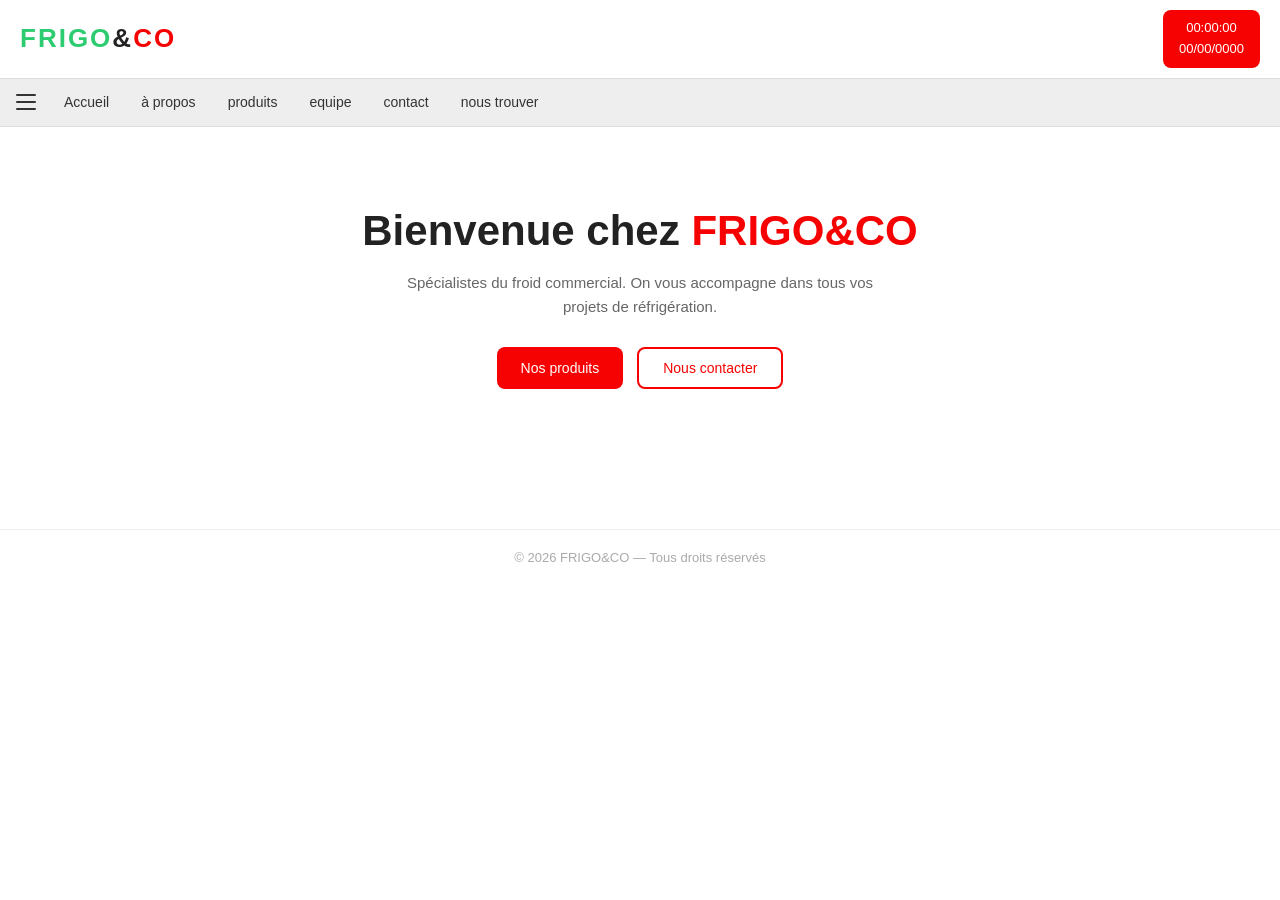
==== index/index.html @ 159d8865 "purer" ====
<!DOCTYPE html>
<html lang="fr">
<head>
  <meta charset="UTF-8" />
  <title>FRIGO&CO</title>
  <link rel="stylesheet" href="index.css">
  <link rel="stylesheet" href="../navbar.css">
  <script src="/index/index.js"></script>

</head>
<body>

  <!-- HEADER -->
  <header>

    <!-- Logo -->
    <div class="logo">
      <span class="frigo">FRIGO</span><span style="color:#222">&</span><span class="co">CO</span>
    </div>

    <!-- Horloge : les id "heure" et "date" sont mis à jour par le JavaScript -->
    <div class="horloge">
      <div id="heure">00:00:00</div>
      <div id="date">00/00/0000</div>
    </div>

  </header>

  <!-- NAVIGATION -->
  <nav>

    <!-- Icône hamburger (3 traits) -->
    <div class="hamburger">
      <span></span>
      <span></span>
      <span></span>
    </div>

    <!-- Liens -->
    <ul>
      <li><a href="#">Accueil</a></li>
      <li><a href="/nos produits/produit.html">à propos</a></li>
      <li><a href="#">produits</a></li>
      <li><a href="#">equipe</a></li>
      <li><a href="#">contact</a></li>
      <li><a href="#">nous trouver</a></li>
    </ul>

  </nav>

  <!-- CONTENU -->
  <main>
    <h1>Bienvenue chez <span style="color:#f60202">FRIGO&CO</span></h1>
    <p>Spécialistes du froid commercial. On vous accompagne dans tous vos projets de réfrigération.</p>
    <div class="boutons">
      <button href="nos_produits/produit.hlml" class="btn-rouge">Nos produits</button>
      <button href="/contact/contact.html" class="btn-blanc"">Nous contacter</button>
    </div>
  </main>

  <!-- FOOTER -->
  <footer>
    © 2026 FRIGO&CO — Tous droits réservés
  </footer>

</body>
</html>
---- index/index.css ----
/* On remet tout à zéro */
    * {
      margin: 0;
      padding: 0;
      box-sizing: border-box;
    }

    /* Fond blanc comme sur le screenshot */
    body {
      font-family: Arial, sans-serif;
      background-color: white;
    }

    /* ---- HEADER ---- */
    /* Barre du haut : blanche avec une légère ombre en bas */
    header {
      background-color: white;
      display: flex;
      justify-content: space-between;
      align-items: center;
      padding: 10px 20px;
      border-bottom: 1px solid #ddd;
    }

    /* Logo FRIGO&CO */
    .logo {
      font-size: 26px;
      font-weight: bold;
      letter-spacing: 2px;
    }

    /* "FRIGO" en vert comme sur le screenshot */
    .logo .frigo {
      color: #2ecc71;
    }

    /* "&CO" en violet comme sur le screenshot */
    .logo .co {
      color: #f60202;
    }

    /* Badge horloge : fond violet, texte blanc */
    .horloge {
      background-color: #f60202;
      color: white;
      padding: 8px 16px;
      border-radius: 8px;
      text-align: center;
      font-size: 13px;
      line-height: 1.6;
    }

    /* ---- NAVIGATION ---- */
    /* Barre de nav gris clair comme sur le screenshot */
    nav {
      background-color: #eeeeee;
      padding: 0 16px;
      display: flex;
      align-items: center;
      height: 48px;
      border-bottom: 1px solid #ddd;
    }

    /* On enlève les puces de la liste */
    nav ul {
      list-style: none;
      display: flex;
      gap: 4px;
    }

    main {
      padding: 80px 20px;
      text-align: center;
    }

    main h1 {
      font-size: 42px;
      margin-bottom: 16px;
      color: #222;
    }

    main p {
      font-size: 15px;
      color: #666;
      max-width: 480px;
      margin: 0 auto 28px auto;
      line-height: 1.6;
    }

    /* Les deux boutons côte à côte */
    .boutons {
      display: flex;
      justify-content: center;
      gap: 14px;
    }

    /* Bouton violet plein */
    .btn-rouge {
      background-color: #f60202;
      color: white;
      padding: 11px 24px;
      border: none;
      border-radius: 8px;
      font-size: 14px;
      cursor: pointer;
    }

    /* Bouton blanc avec bordure violette */
    .btn-blanc {
      background-color: white;
      color:#f60202;
      padding: 11px 24px;
      border: 2px solid #f60202;
      border-radius: 8px;
      font-size: 14px;
      cursor: pointer;
    }

    /* ---- FOOTER ---- */
    footer {
      text-align: center;
      padding: 20px;
      color: #aaa;
      font-size: 13px;
      border-top: 1px solid #eee;
      margin-top: 60px;
    }
---- navbar.css ----
/* Liens de navigation */
    nav ul li a {
      text-decoration: none;
      color: #333333;
      font-size: 14px;
      padding: 6px 14px;
    }

    /* Couleur au survol */
    nav ul li a:hover {
      color: #f60202;
    }

    /* Icône hamburger (les 3 traits) */
    .hamburger {
      display: flex;
      flex-direction: column;
      gap: 5px;
      margin-right: 14px;
      cursor: pointer;
    }

    .hamburger span {
      display: block;
      width: 20px;
      height: 2px;
      background-color: #333;
      border-radius: 2px;
    }

    /* ---- CONTENU PRINCIPAL ---- */
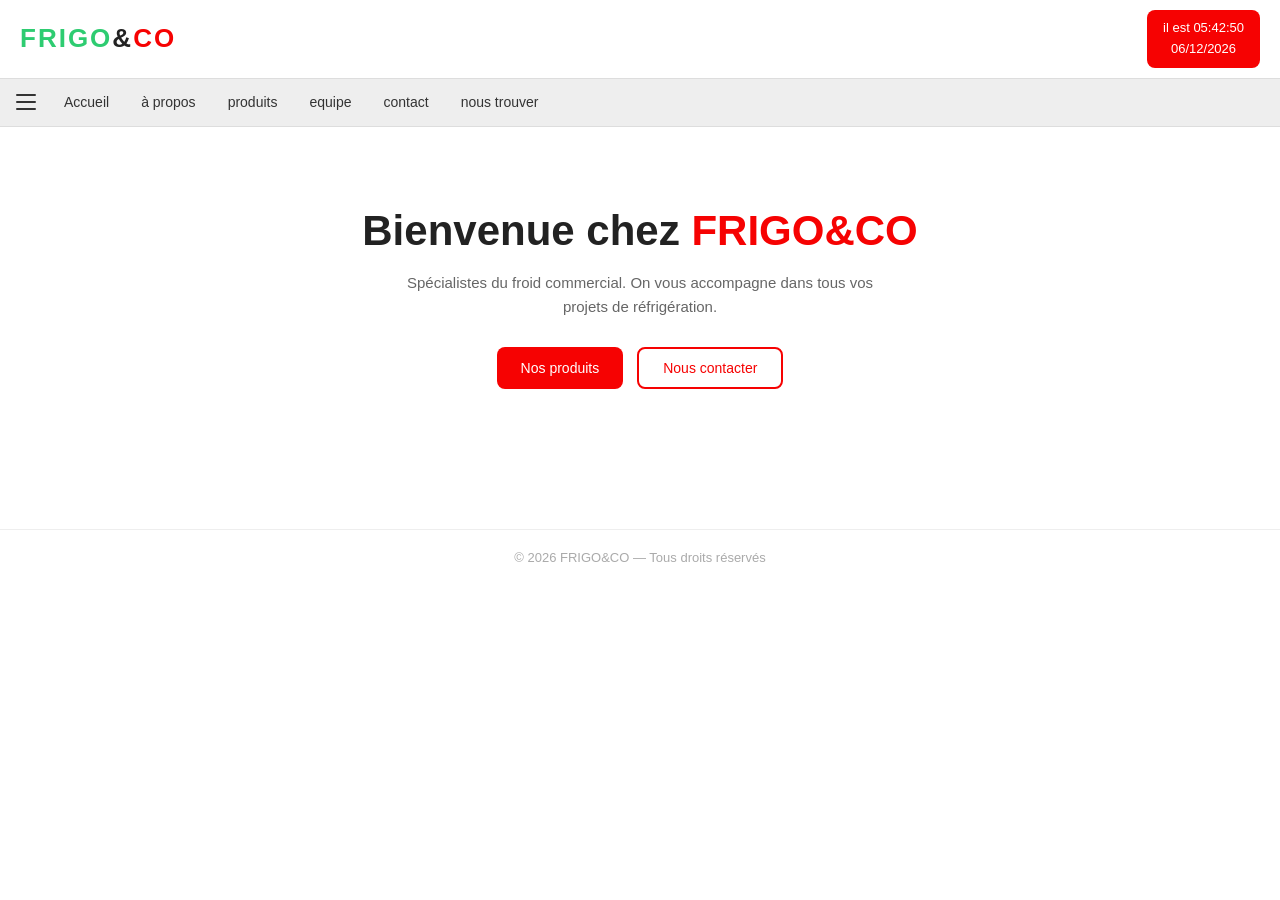
==== commit ead6cc3d: "defer" ====
--- a/index/index.html
+++ b/index/index.html
@@ -5,7 +5,7 @@
   <title>FRIGO&CO</title>
   <link rel="stylesheet" href="index.css">
   <link rel="stylesheet" href="../navbar.css">
-  <script src="/index/index.js"></script>
+  <script src="index.js"defer></script>
 
 </head>
 <body>
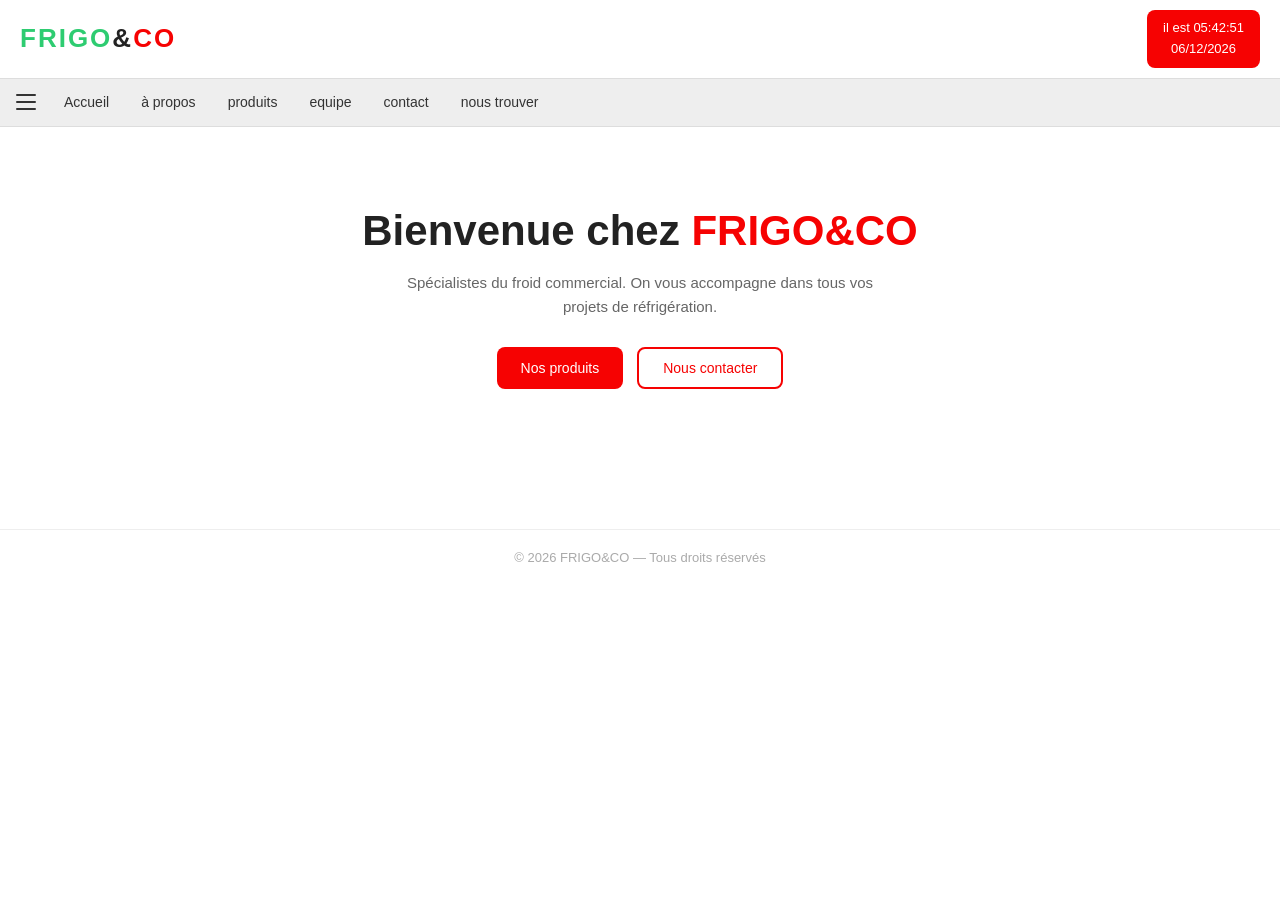
==== commit b9ec7cad: "creation fichier equipe avec html css js fonctionaliter de grattage a implementer au htlm plus chang" ====
--- a/index/index.html
+++ b/index/index.html
@@ -5,7 +5,7 @@
   <title>FRIGO&CO</title>
   <link rel="stylesheet" href="index.css">
   <link rel="stylesheet" href="../navbar.css">
-  <script src="index.js"defer></script>
+  <script src="horloge.js"defer></script>
 
 </head>
 <body>
@@ -39,9 +39,9 @@
     <!-- Liens -->
     <ul>
       <li><a href="#">Accueil</a></li>
-      <li><a href="/nos produits/produit.html">à propos</a></li>
+      <li><a href="#">à propos</a></li>
       <li><a href="#">produits</a></li>
-      <li><a href="#">equipe</a></li>
+      <li><a href="../equipe/equipe.html">equipe</a></li>
       <li><a href="#">contact</a></li>
       <li><a href="#">nous trouver</a></li>
     </ul>
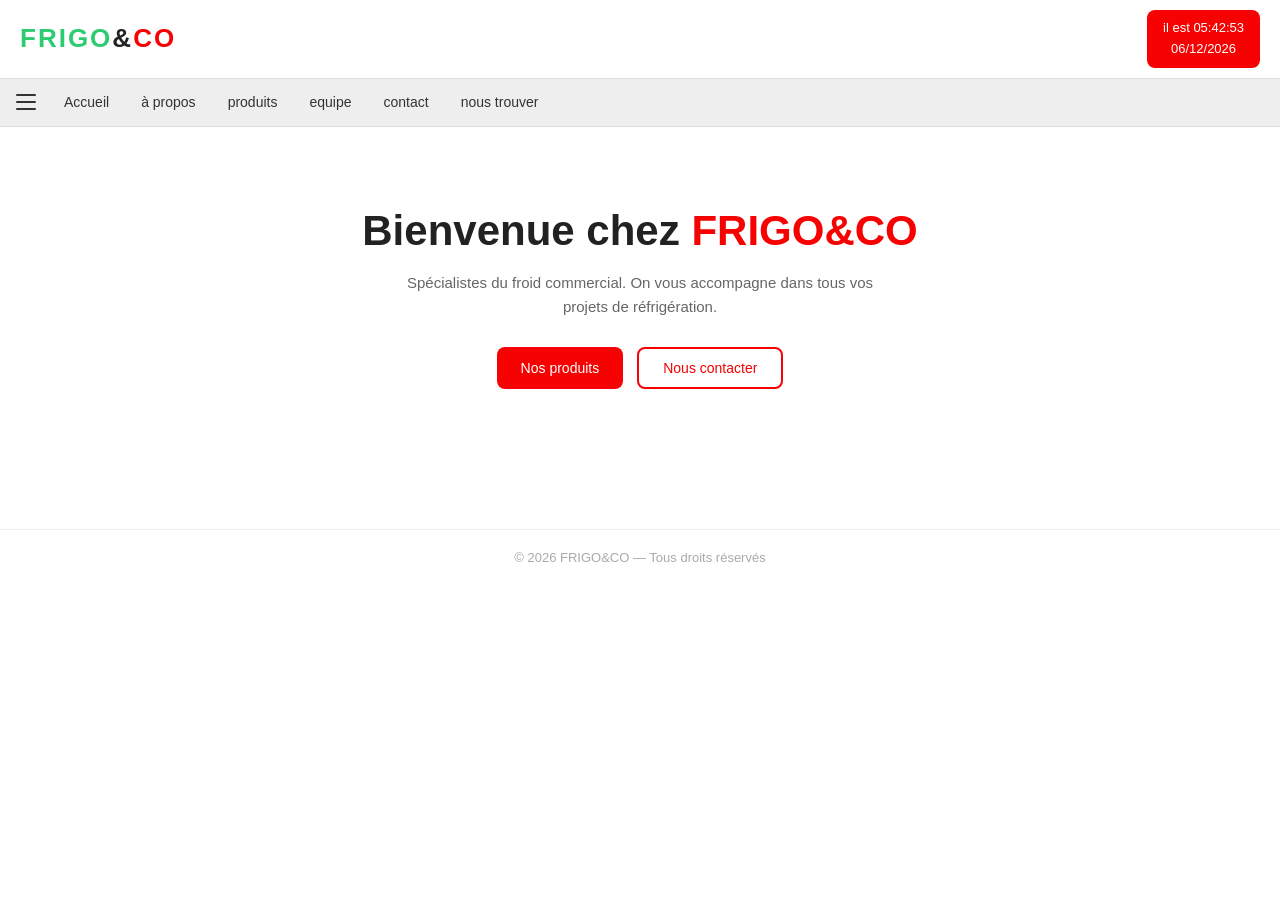
==== commit 3bc1f7c6: "rename form.html" ====
--- a/index/index.html
+++ b/index/index.html
@@ -38,7 +38,7 @@
 
     <!-- Liens -->
     <ul>
-      <li><a href="#">Accueil</a></li>
+      <li><a href="index.html">Accueil</a></li>
       <li><a href="#">à propos</a></li>
       <li><a href="#">produits</a></li>
       <li><a href="../equipe/equipe.html">equipe</a></li>
--- a/navbar.css
+++ b/navbar.css
@@ -11,6 +11,16 @@
       color: #f60202;
     }
 
+    /* Badge horloge : fond violet, texte blanc */
+    .horloge {
+      background-color: #f60202;
+      color: white;
+      padding: 8px 16px;
+      border-radius: 8px;
+      text-align: center;
+      font-size: 13px;
+      line-height: 1.6;
+    }
     /* Icône hamburger (les 3 traits) */
     .hamburger {
       display: flex;
@@ -28,4 +38,40 @@
       border-radius: 2px;
     }
 
+    * Barre de nav gris clair comme sur le screenshot */
+    nav {
+      background-color: #eeeeee;
+      padding: 0 16px;
+      display: flex;
+      align-items: center;
+      height: 48px;
+      border-bottom: 1px solid #ddd;
+    }
+
+    /* On enlève les puces de la liste */
+    nav ul {
+      list-style: none;
+      display: flex;
+      gap: 4px;
+    }
+
+    main {
+      padding: 80px 20px;
+      text-align: center;
+    }
+
+    main h1 {
+      font-size: 42px;
+      margin-bottom: 16px;
+      color: #222;
+    }
+
+    main p {
+      font-size: 15px;
+      color: #666;
+      max-width: 480px;
+      margin: 0 auto 28px auto;
+      line-height: 1.6;
+    } 
+
     /* ---- CONTENU PRINCIPAL ---- */
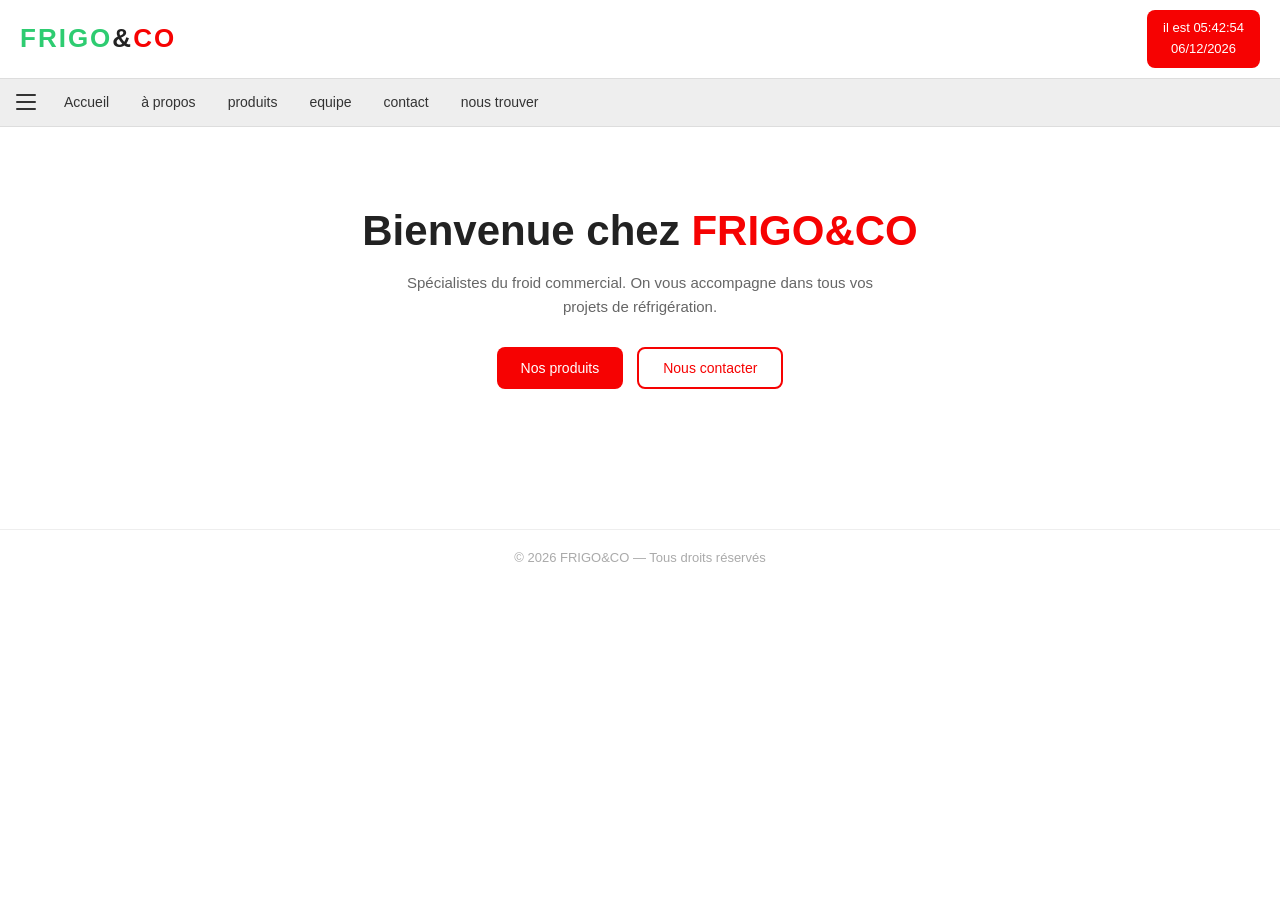
==== commit 1ea45624: "fini fonction gratage mode edition equipe + rename a_propos + ajout navbar sur a_propos.html" ====
--- a/index/index.html
+++ b/index/index.html
@@ -39,11 +39,11 @@
     <!-- Liens -->
     <ul>
       <li><a href="index.html">Accueil</a></li>
-      <li><a href="#">à propos</a></li>
+      <li><a href="../a_propos/a_propos.html">à propos</a></li>
       <li><a href="#">produits</a></li>
       <li><a href="../equipe/equipe.html">equipe</a></li>
       <li><a href="#">contact</a></li>
-      <li><a href="#">nous trouver</a></li>
+      <li><a href="../page_6/page_6.html">nous trouver</a></li>
     </ul>
 
   </nav>
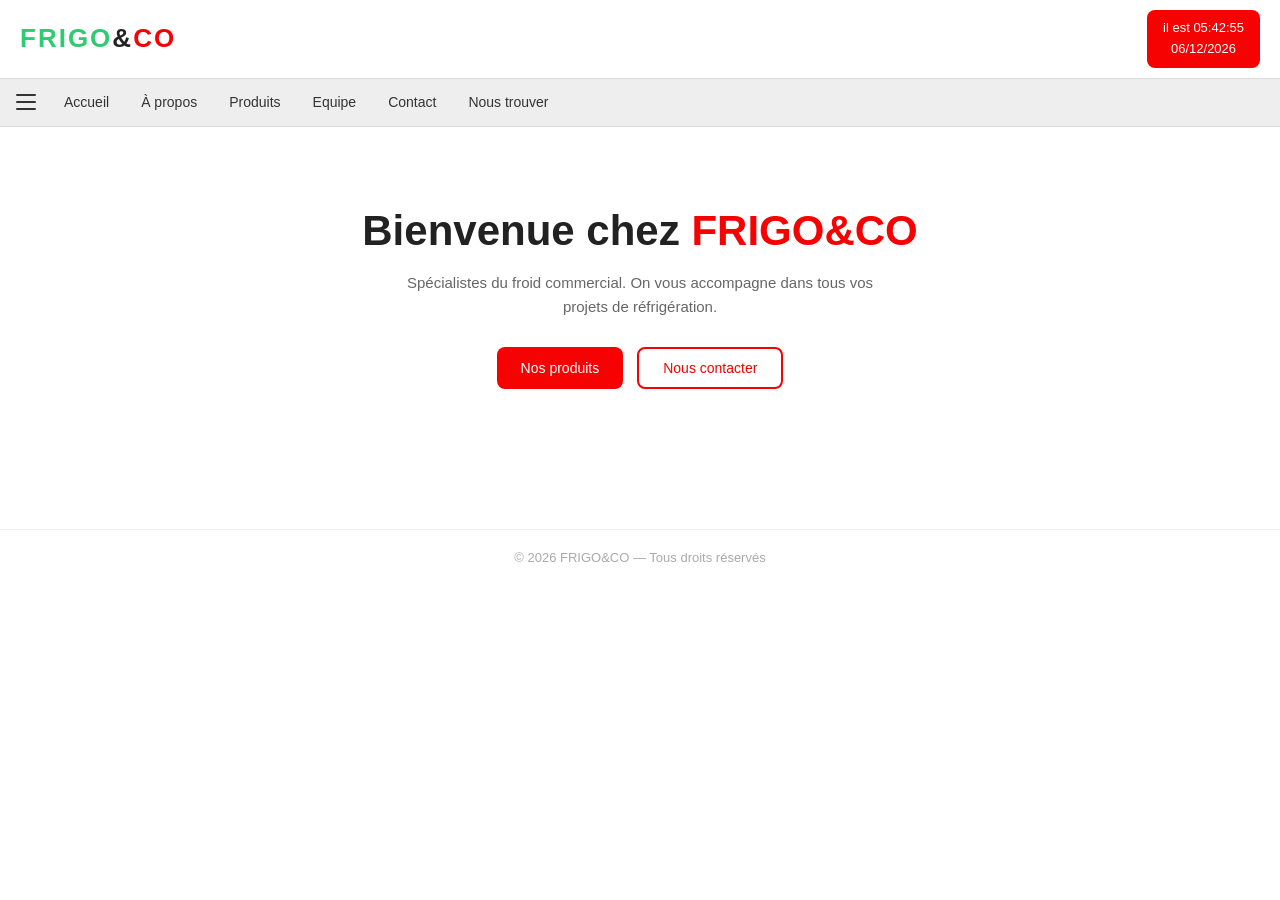
==== commit 615c3dab: "suite du projet changement sur le lien pour accéder aux autres pages" ====
--- a/index/index.html
+++ b/index/index.html
@@ -38,12 +38,12 @@
 
     <!-- Liens -->
     <ul>
-      <li><a href="index.html">Accueil</a></li>
-      <li><a href="../a_propos/a_propos.html">à propos</a></li>
-      <li><a href="#">produits</a></li>
-      <li><a href="../equipe/equipe.html">equipe</a></li>
-      <li><a href="#">contact</a></li>
-      <li><a href="../page_6/page_6.html">nous trouver</a></li>
+        <li><a href="index.html">Accueil</a></li>
+        <li><a href="a_propos.html">À propos</a></li>
+        <li><a href="../produits/produit.html">Produits</a></li>
+        <li><a href="../equipe/equipe.html">Equipe</a></li>
+        <li><a href="../Formulaire + jeux/index1.html">Contact</a></li>
+        <li><a href="../nous_trouver/nous_trouver.html">Nous trouver</a></li>
     </ul>
 
   </nav>
@@ -53,8 +53,8 @@
     <h1>Bienvenue chez <span style="color:#f60202">FRIGO&CO</span></h1>
     <p>Spécialistes du froid commercial. On vous accompagne dans tous vos projets de réfrigération.</p>
     <div class="boutons">
-      <button href="nos_produits/produit.hlml" class="btn-rouge">Nos produits</button>
-      <button href="/contact/contact.html" class="btn-blanc"">Nous contacter</button>
+      <button href="../produits/produit.html" class="btn-rouge">Nos produits</button>
+      <button href="../Formulaire + jeux/index1.html" class="btn-blanc"">Nous contacter</button>
     </div>
   </main>
 
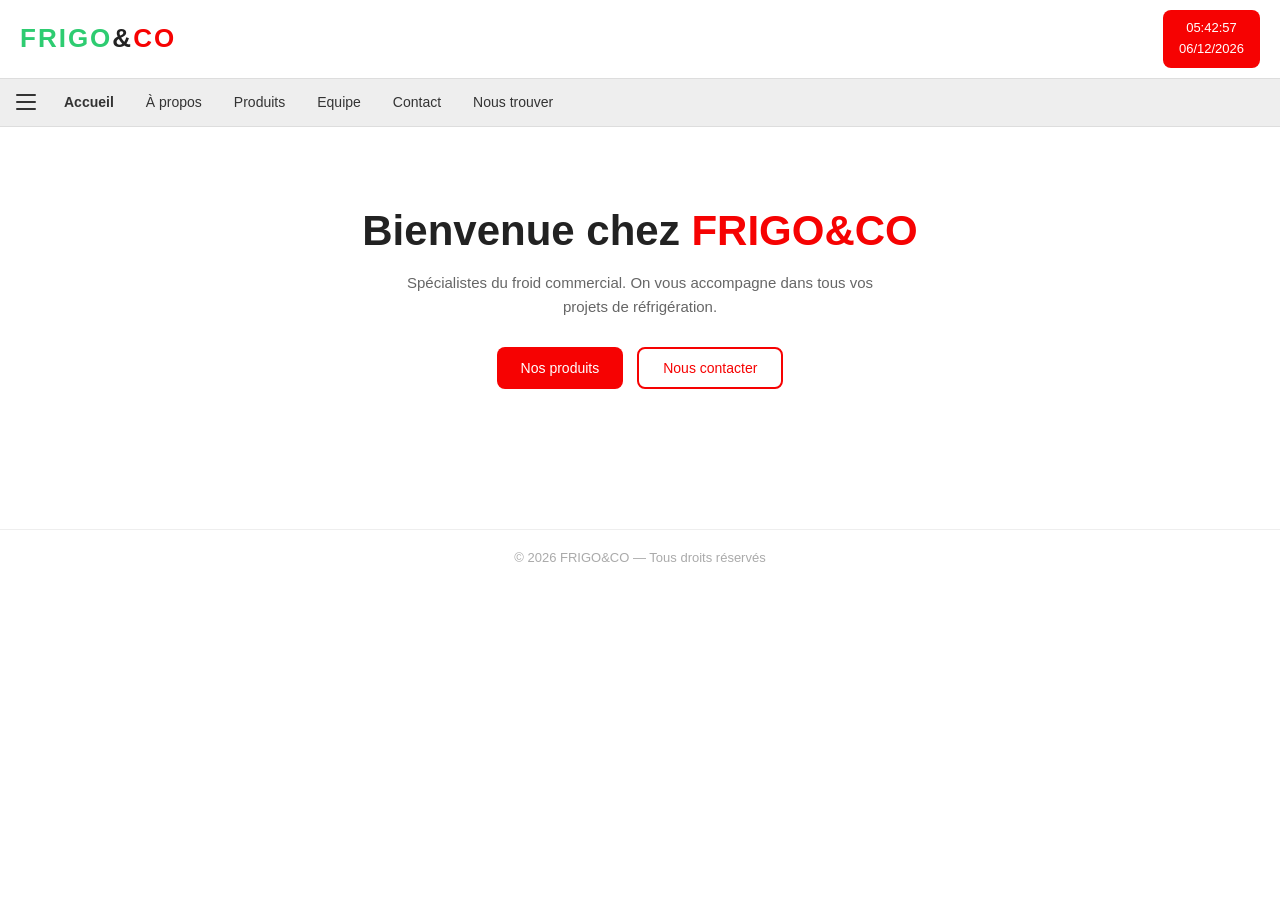
==== commit b7790be9: "détail d'affichage" ====
--- a/index/index.html
+++ b/index/index.html
@@ -38,11 +38,11 @@
 
     <!-- Liens -->
     <ul>
-        <li><a href="index.html">Accueil</a></li>
-        <li><a href="a_propos.html">À propos</a></li>
+        <li><a href="index.html"><b>Accueil</b></a></li>
+        <li><a href="../a_propos/a_propos.html">À propos</a></li>
         <li><a href="../produits/produit.html">Produits</a></li>
         <li><a href="../equipe/equipe.html">Equipe</a></li>
-        <li><a href="../Formulaire + jeux/index1.html">Contact</a></li>
+        <li><a href="../Formulaire + jeux/form.html">Contact</a></li>
         <li><a href="../nous_trouver/nous_trouver.html">Nous trouver</a></li>
     </ul>
 
